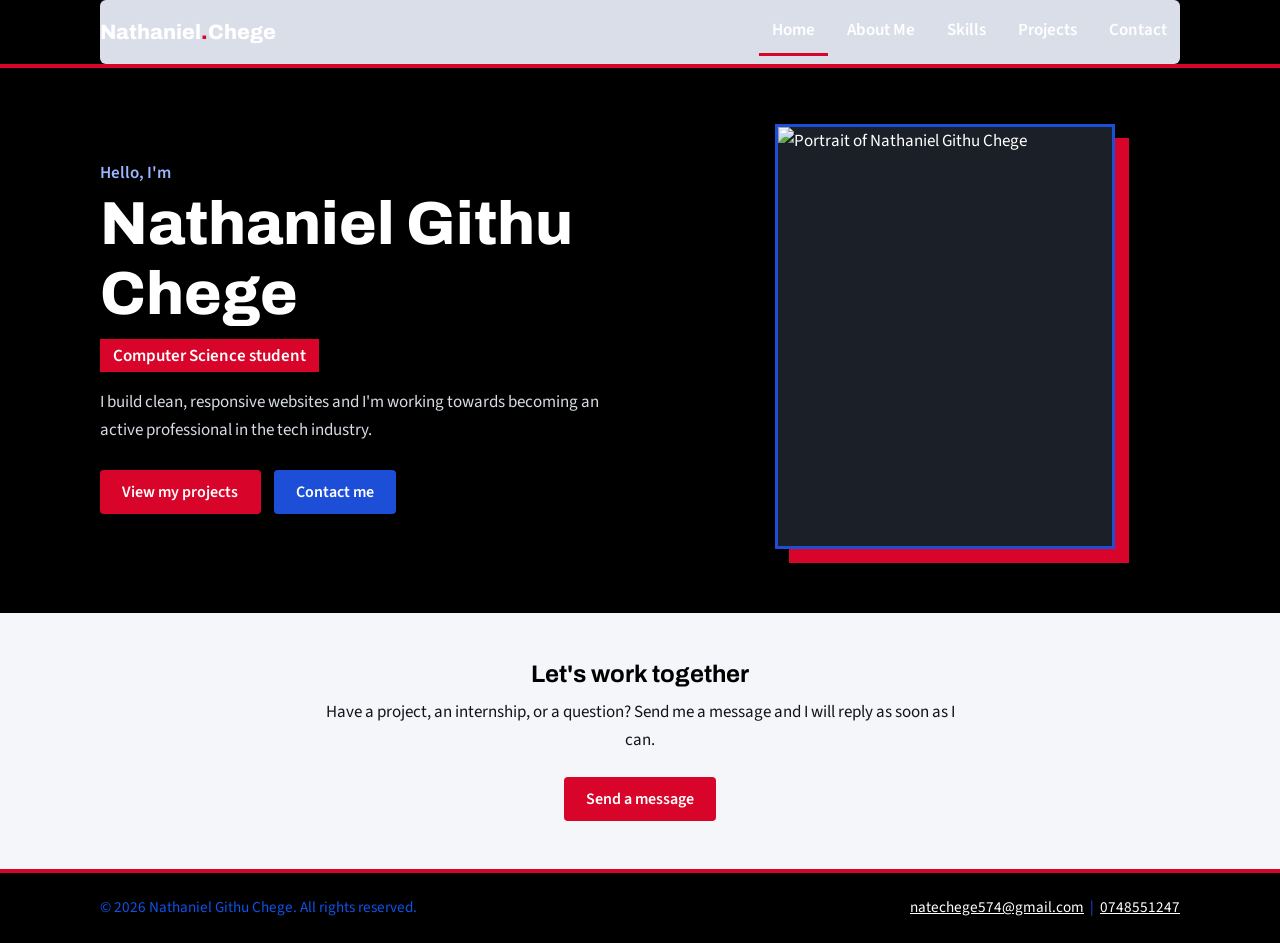
==== index.html @ 3ddd75a8 "Add files via upload" ====
<!DOCTYPE html>
<html lang="en">
<head>
<meta charset="UTF-8">
<meta name="viewport" content="width=device-width, initial-scale=1">
<title>Home | Nathaniel Githu Chege</title>
<meta name="description" content="Personal portfolio of Nathaniel Githu Chege, Computer Science student.">
<link rel="preconnect" href="https://fonts.googleapis.com">
<link rel="preconnect" href="https://fonts.gstatic.com" crossorigin>
<link href="https://fonts.googleapis.com/css2?family=Archivo:wght@400;600;800&family=Source+Sans+3:wght@400;600&display=swap" rel="stylesheet">
<link rel="stylesheet" href="style.css">
</head>
<body>
<header class="site-header">
  <div class="wrap bar">
    <a class="brand" href="index.html">Nathaniel<span>.</span>Chege</a>
    <button class="menu-btn" aria-label="Open menu" aria-expanded="false" aria-controls="nav">Menu</button>
    <nav id="nav" aria-label="Main navigation"><ul><li><a href="index.html" class="active" aria-current="page">Home</a></li><li><a href="about.html">About Me</a></li><li><a href="skills.html">Skills</a></li><li><a href="projects.html">Projects</a></li><li><a href="contact.html">Contact</a></li></ul></nav>
  </div>
</header>
<main>
<section class="hero">
  <div class="wrap hero-grid">
    <div class="hero-text">
      <p class="hello">Hello, I'm</p>
      <h1>Nathaniel Githu Chege</h1>
      <p class="role">Computer Science student</p>
      <p class="lead">I build clean, responsive websites and I'm working towards becoming an active professional in the tech industry.</p>
      <div class="actions">
        <a class="btn btn-red" href="projects.html">View my projects</a>
        <a class="btn btn-blue" href="contact.html">Contact me</a>
      </div>
    </div>
    <div class="photo-frame">
      <!-- Add your photo: put it in the images folder and set src, e.g. images/profile.jpg -->
      <img src="C:\Users\ADMIN\OneDrive\Desktop\n8888.png" alt="Portrait of Nathaniel Githu Chege" width="360" height="440">
    </div>
  </div>
</section>
<section class="section">
  <div class="wrap cta">
    <h2>Let's work together</h2>
    <p>Have a project, an internship, or a question? Send me a message and I will reply as soon as I can.</p>
    <a class="btn btn-red" href="contact.html">Send a message</a>
  </div>
</section>
</main>
<footer class="site-footer">
  <div class="wrap foot">
    <p>&copy; 2026 Nathaniel Githu Chege. All rights reserved.</p>
    <p><a href="mailto:natechege574@gmail.com">natechege574@gmail.com</a> &nbsp;|&nbsp; <a href="tel:+254748551247">0748551247</a></p>
  </div>
</footer>
<script src="script.js"></script>
</body>
</html>
---- style.css ----
:root{--black:#000;--ink:#111418;--red:#d90429;--red-d:#a80320;--blue:#1d4ed8;--blue-d:#1639a3;--bg:#f4f6fa;--white:#fff;--line:#d9dee8;--head:"Archivo",Arial,sans-serif;--body:"Source Sans 3",Arial,sans-serif}
*{box-sizing:border-box;margin:0;padding:0}
html{scroll-behavior:smooth}
body{font-family:var(--body);font-size:1.0625rem;line-height:1.65;color:var(--ink);background:var(--bg);display:flex;flex-direction:column;min-height:100vh}
main{flex:1}
img{max-width:100%;display:block}
a{color:var(--blue)}
a:focus-visible,button:focus-visible,input:focus-visible,textarea:focus-visible{outline:3px solid var(--red);outline-offset:2px}
.wrap{width:min(1080px,92%);margin-inline:auto}
h1,h2,h3{font-family:var(--head);line-height:1.15}
h2{font-size:1.5rem;margin:0 0 .6rem;color:var(--black)}
p+h2,ul+h2{margin-top:1.8rem}

/* header + nav */
.site-header{background:var(--black);border-bottom:4px solid var(--red);position:sticky;top:0;z-index:10}
.bar{display:flex;align-items:center;justify-content:space-between;min-height:64px;flex-wrap:wrap}
.brand{font-family:var(--head);font-weight:800;font-size:1.3rem;color:var(--white);text-decoration:none}
.brand span{color:var(--red)}
nav ul{display:flex;gap:.4rem;list-style:none}
nav a{display:block;padding:.5rem .8rem;color:var(--white);text-decoration:none;font-weight:600;border-bottom:3px solid transparent}
nav a:hover{border-color:var(--blue)}
nav a.active{border-color:var(--red)}
.menu-btn{display:none;background:var(--blue);color:var(--white);border:0;padding:.5rem 1rem;font:600 1rem var(--body);border-radius:4px;cursor:pointer}

/* hero */
.hero{background:var(--black);color:var(--white);padding:3.5rem 0 4rem}
.hero-grid{display:grid;grid-template-columns:1.2fr 1fr;gap:3rem;align-items:center}
.hello{color:#9db7ff;font-weight:600}
.hero h1{font-size:clamp(2.2rem,5vw,3.8rem);font-weight:800;margin:.2rem 0 .6rem}
.role{display:inline-block;background:var(--red);padding:.15rem .8rem;font-weight:600;margin-bottom:1rem}
.lead{max-width:34rem;color:#d7dbe3;margin-bottom:1.6rem}
.actions{display:flex;gap:.8rem;flex-wrap:wrap}
.photo-frame{justify-self:center;width:min(100%,340px);aspect-ratio:4/5;background:#1b1f27;border:3px solid var(--blue);box-shadow:14px 14px 0 var(--red)}
.photo-frame img{width:100%;height:100%;object-fit:cover}

/* buttons */
.btn{display:inline-block;padding:.7rem 1.4rem;font:600 1rem var(--body);border:0;border-radius:4px;color:var(--white);text-decoration:none;cursor:pointer}
.btn-red{background:var(--red)}.btn-red:hover{background:var(--red-d)}
.btn-blue{background:var(--blue)}.btn-blue:hover{background:var(--blue-d)}

/* sections */
.section{padding:3rem 0}
.page-head{background:var(--black);color:var(--white);padding:2.5rem 0;border-bottom:4px solid var(--blue)}
.page-head h1{font-size:clamp(1.8rem,4vw,2.6rem)}
.page-head p{color:#4870c6}
.two-col{display:grid;grid-template-columns:1fr 1fr;gap:3rem}
.cta{text-align:center;max-width:640px}
.cta p{margin:.4rem 0 1.4rem}
.timeline{list-style:none;border-left:4px solid var(--red);padding-left:1rem}
.timeline span{display:block;color:#4a5160}
.ticks{list-style:none}
.ticks li{padding-left:1.4rem;position:relative}
.ticks li::before{content:"";position:absolute;left:0;top:.7em;width:.6rem;height:.6rem;background:var(--red)}

/* skills */
.bars{list-style:none;display:grid;gap:1.1rem}
.bar-label{display:flex;justify-content:space-between;font-weight:600;margin-bottom:.3rem}
.bar{height:12px;background:var(--line);border-radius:6px;overflow:hidden}
.bar i{display:block;height:100%;background:var(--blue)}
.bars li:nth-child(odd) .bar i{background:var(--red)}
.chips{list-style:none;display:flex;flex-wrap:wrap;gap:.6rem}
.chips li{background:var(--black);color:var(--white);padding:.4rem 1rem;border-radius:999px;border-left:6px solid var(--red)}
.chips li:nth-child(even){border-left-color:var(--blue)}

/* projects */
.grid{display:grid;grid-template-columns:repeat(auto-fit,minmax(260px,1fr));gap:1.5rem}
.card{background:var(--white);padding:1.5rem;border:1px solid var(--line);border-top:6px solid var(--black)}
.card.c-red{border-top-color:var(--red)}.card.c-blue{border-top-color:var(--blue)}
.card h3{font-size:1.25rem;margin-bottom:.5rem}
.tools{list-style:none;display:flex;flex-wrap:wrap;gap:.4rem;margin-top:1rem}
.tools li{font-size:.9rem;font-weight:600;background:var(--bg);border:1px solid var(--line);padding:.1rem .6rem}

/* contact */
form{background:var(--white);padding:1.5rem;border:1px solid var(--line);border-top:6px solid var(--red)}
label{display:block;font-weight:600;margin:1rem 0 .3rem}
input,textarea{width:100%;padding:.7rem;font:inherit;border:2px solid var(--line);border-radius:4px;background:var(--white)}
input:focus,textarea:focus{border-color:var(--blue)}
#form-note{min-height:1.5rem;margin:.8rem 0;font-weight:600;color:var(--red)}
#form-note.ok{color:var(--blue)}
.contacts{list-style:none;display:grid;gap:1rem}
.contacts strong{display:block;color:var(--red)}

/* footer */
.site-footer{background:var(--black);color:#0e53e7;border-top:4px solid var(--red);padding:1.4rem 0;font-size:.95rem}
.site-footer a{color:var(--white)}
.foot{display:flex;justify-content:space-between;gap:.5rem 2rem;flex-wrap:wrap}

/* responsive */
@media(max-width:820px){
  .hero-grid,.two-col{grid-template-columns:1fr;gap:2.2rem}
  .photo-frame{box-shadow:10px 10px 0 var(--red)}
  .menu-btn{display:block}
  nav{display:none;width:100%}
  nav.open{display:block;padding-bottom:.6rem}
  nav ul{flex-direction:column;gap:0}
}
@media(prefers-reduced-motion:reduce){html{scroll-behavior:auto}}
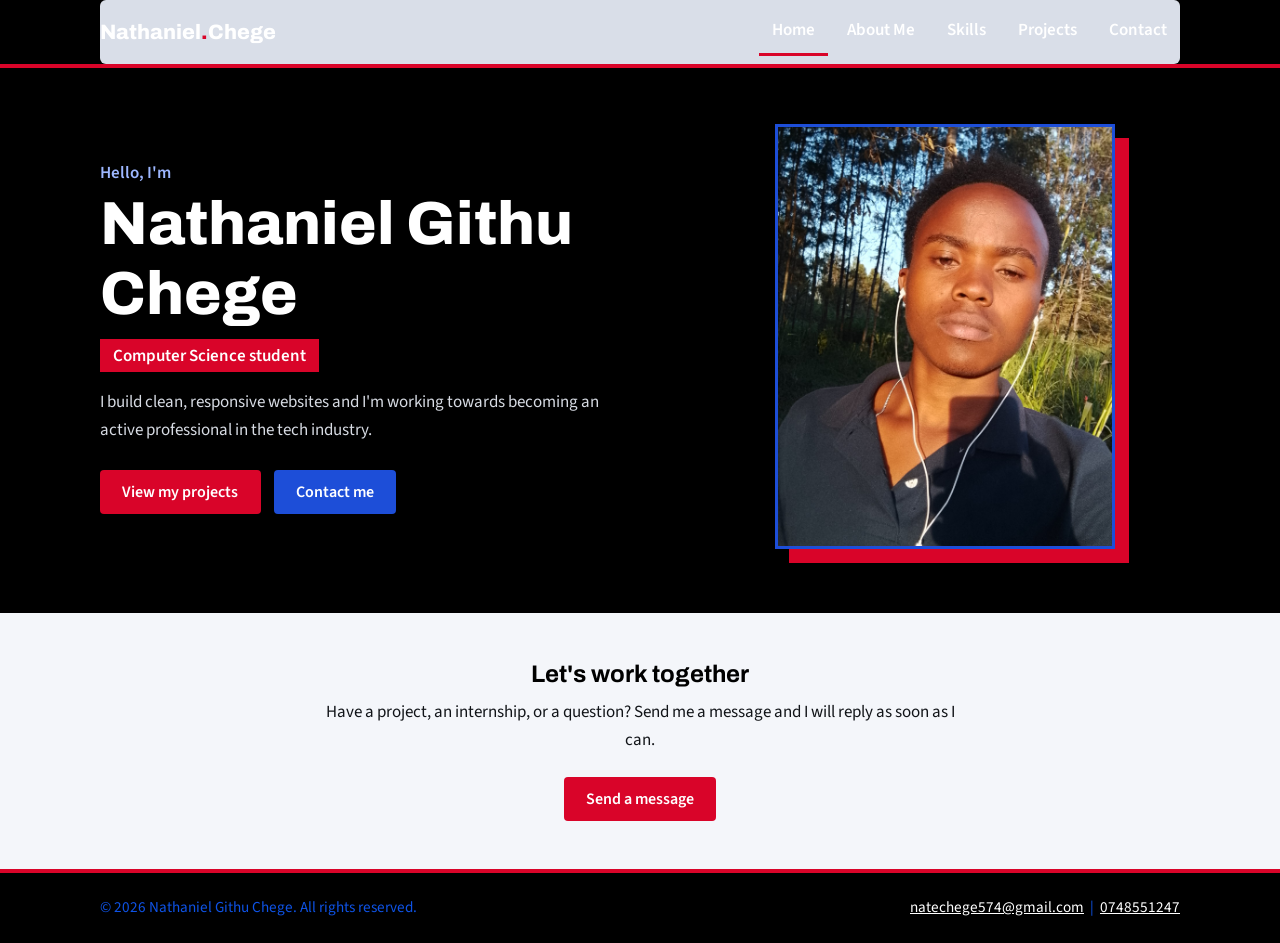
==== commit 872b58bb: "Update index.html" ====
--- a/index.html
+++ b/index.html
@@ -33,7 +33,7 @@
     </div>
     <div class="photo-frame">
       <!-- Add your photo: put it in the images folder and set src, e.g. images/profile.jpg -->
-      <img src="C:\Users\ADMIN\OneDrive\Desktop\n8888.png" alt="Portrait of Nathaniel Githu Chege" width="360" height="440">
+      <img src="images/n8888.png" alt="Portrait of Nathaniel Githu Chege" width="360" height="440">
     </div>
   </div>
 </section>
